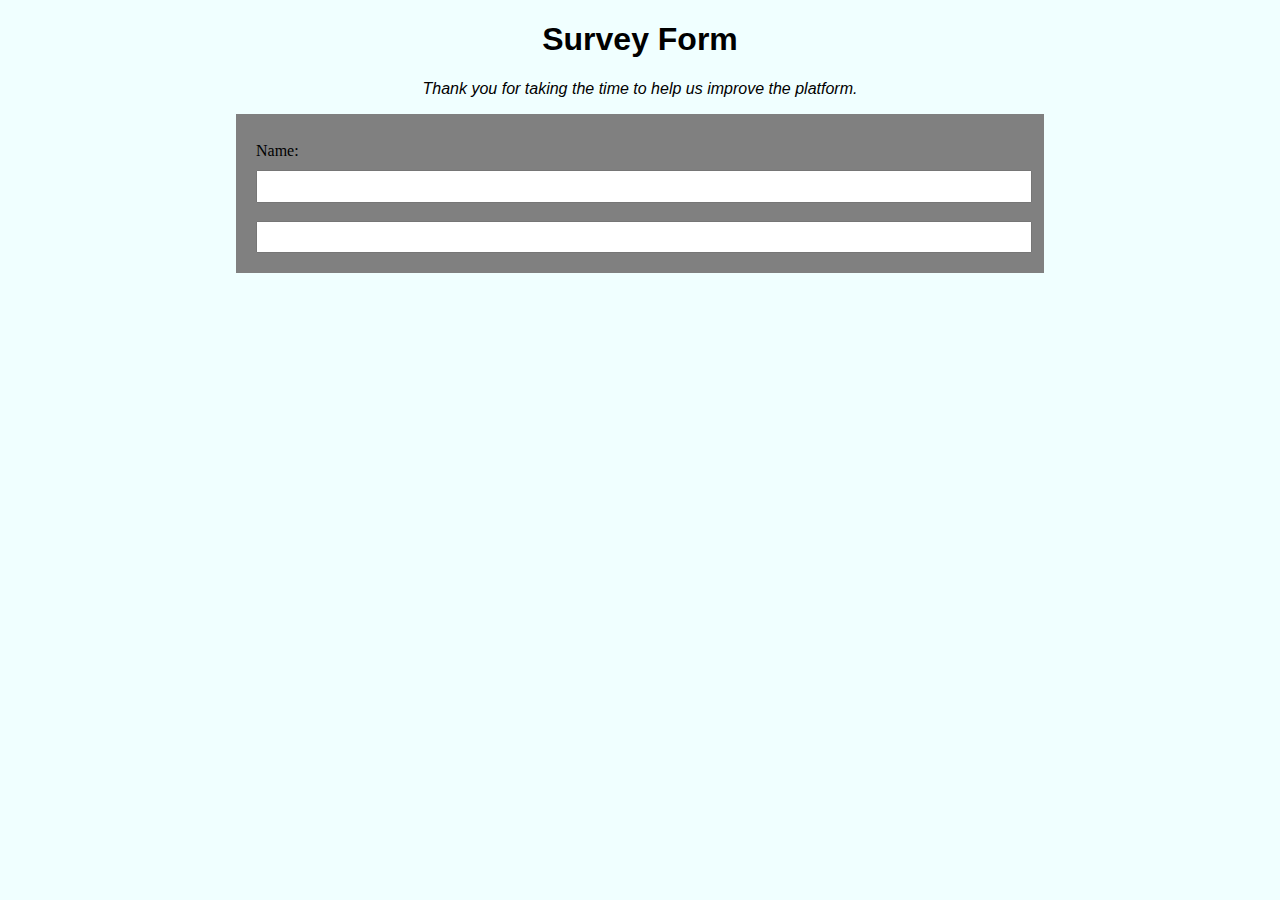
==== SurveyForm/index.html @ 91b944b2 "added index+style" ====
<!DOCTYPE html>
<html>
  <head>
    <title>Survey Form</title>
    <meta charset="UTF-8">
    <link rel="stylesheet" href="styles.css">
  </head>

  <body>
    <h1 id="title">Survey Form</h1>
    <p id="description" class="description">Thank you for taking the time to help us improve the platform.</p>

    <main>
        <form id="survey-form">
            <label for="name">
                Name: 
                <input id="name" type="text" required />
            </label>
            <input id="email" type="email" requred />
        </form>
    </main>

  </body>

</html>
---- SurveyForm/styles.css ----
body {
    background-color:azure;
}

form {
    display: block;
}

label {
    display: block;
    margin: 0.5rem 0;
}

input {
    margin: 10px 0 0 0;
    width: 100%;
    min-height: 2em;
}

.description {
    font-style: italic;
    font-family: 'Segoe UI', Tahoma, Geneva, Verdana, sans-serif;
    text-align: center;
}

#survey-form {
    width: 60vw;
    background-color: gray;
    margin: 0 auto;
    padding: 20px;
}

#title {
    text-align: center;
    font-family: 'Segoe UI', Tahoma, Geneva, Verdana, sans-serif;
}
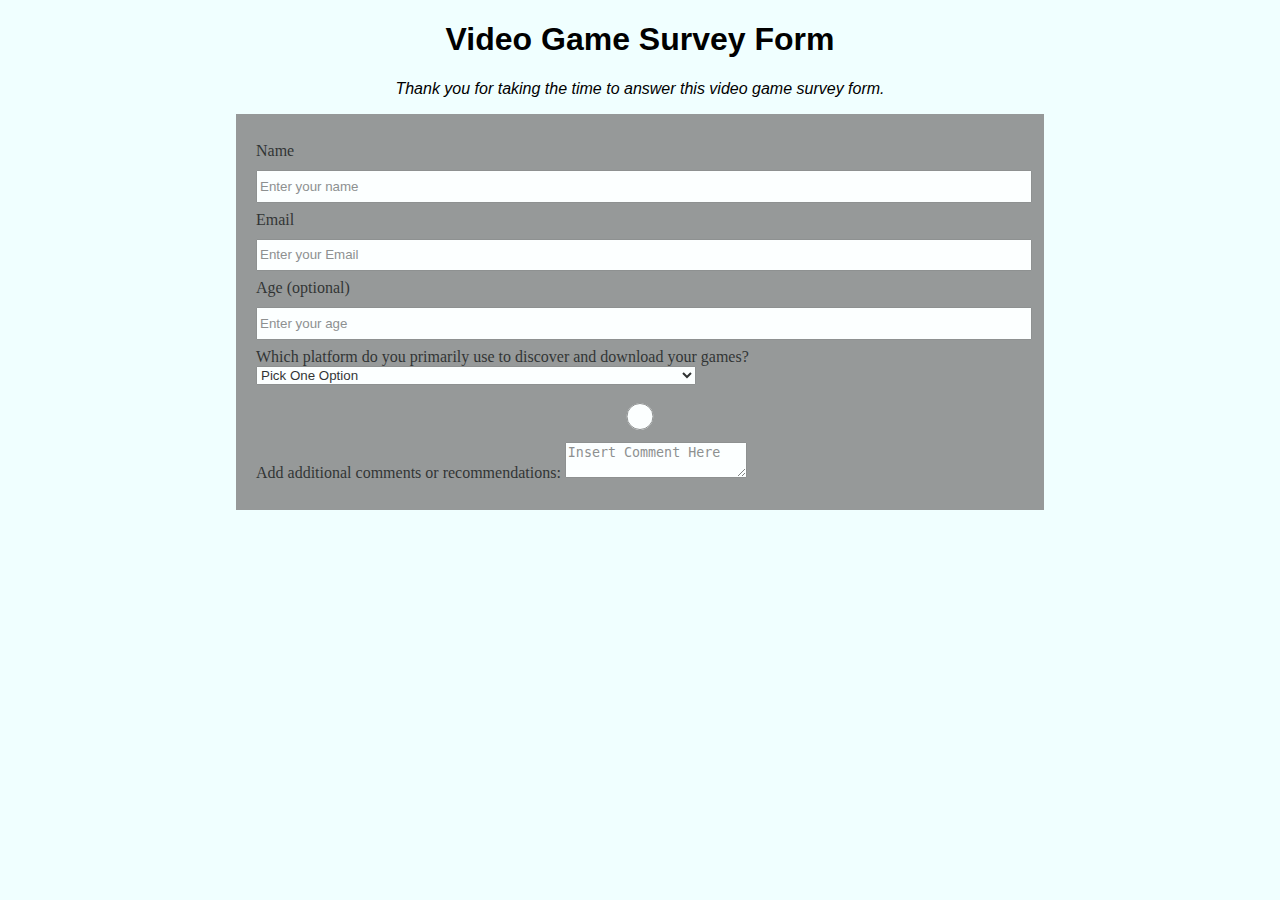
==== commit 48449da2: "edited index.html" ====
--- a/SurveyForm/index.html
+++ b/SurveyForm/index.html
@@ -1,22 +1,47 @@
 <!DOCTYPE html>
 <html>
   <head>
-    <title>Survey Form</title>
+    <title>Video Game Survey Form</title>
     <meta charset="UTF-8">
     <link rel="stylesheet" href="styles.css">
   </head>
 
   <body>
-    <h1 id="title">Survey Form</h1>
-    <p id="description" class="description">Thank you for taking the time to help us improve the platform.</p>
+    <h1 id="title">Video Game Survey Form</h1>
+    <p id="description" class="description">Thank you for taking the time to answer this video game survey form.</p>
 
     <main>
         <form id="survey-form">
-            <label for="name">
-                Name: 
-                <input id="name" type="text" required />
+            <label for="name" id="name-label">
+                Name 
+                <input id="name" type="text" placeholder="Enter your name" required />
             </label>
-            <input id="email" type="email" requred />
+            <label for="email" id="email-label">
+              Email 
+              <input id="email" type="email" placeholder="Enter your Email" required />
+            </label>
+            <label for="age" id="age-label">
+              Age (optional)
+              <input id="age" type="number" placeholder="Enter your age" />
+            </label>
+            <label>
+              Which platform do you primarily use to discover and download your games?
+              <select> 
+                <option>Pick One Option</option>
+                <option>Online Gaming Stores (Steam, Epic Games Store, etc.)</option>
+                <option>Mobile App Stores (Google Play, Apple Store)</option>
+                <option>Console Digital Stores (PlayStation Store, Xbox Store, etc.)</option>
+                <option>Game Subscription Services (Xbox Game Pass, PlayStation Plus, etc.)</option>
+                <option>Others (Please specify)</option>
+              </select>
+            </label>
+            <label>
+              <input type="radio" />
+            </label>
+            <label>
+              Add additional comments or recommendations:
+              <textarea placeholder="Insert Comment Here"></textarea>
+            </label>
         </form>
     </main>
 
--- a/SurveyForm/styles.css
+++ b/SurveyForm/styles.css
@@ -28,6 +28,7 @@
     background-color: gray;
     margin: 0 auto;
     padding: 20px;
+    opacity: 80%;
 }
 
 #title {
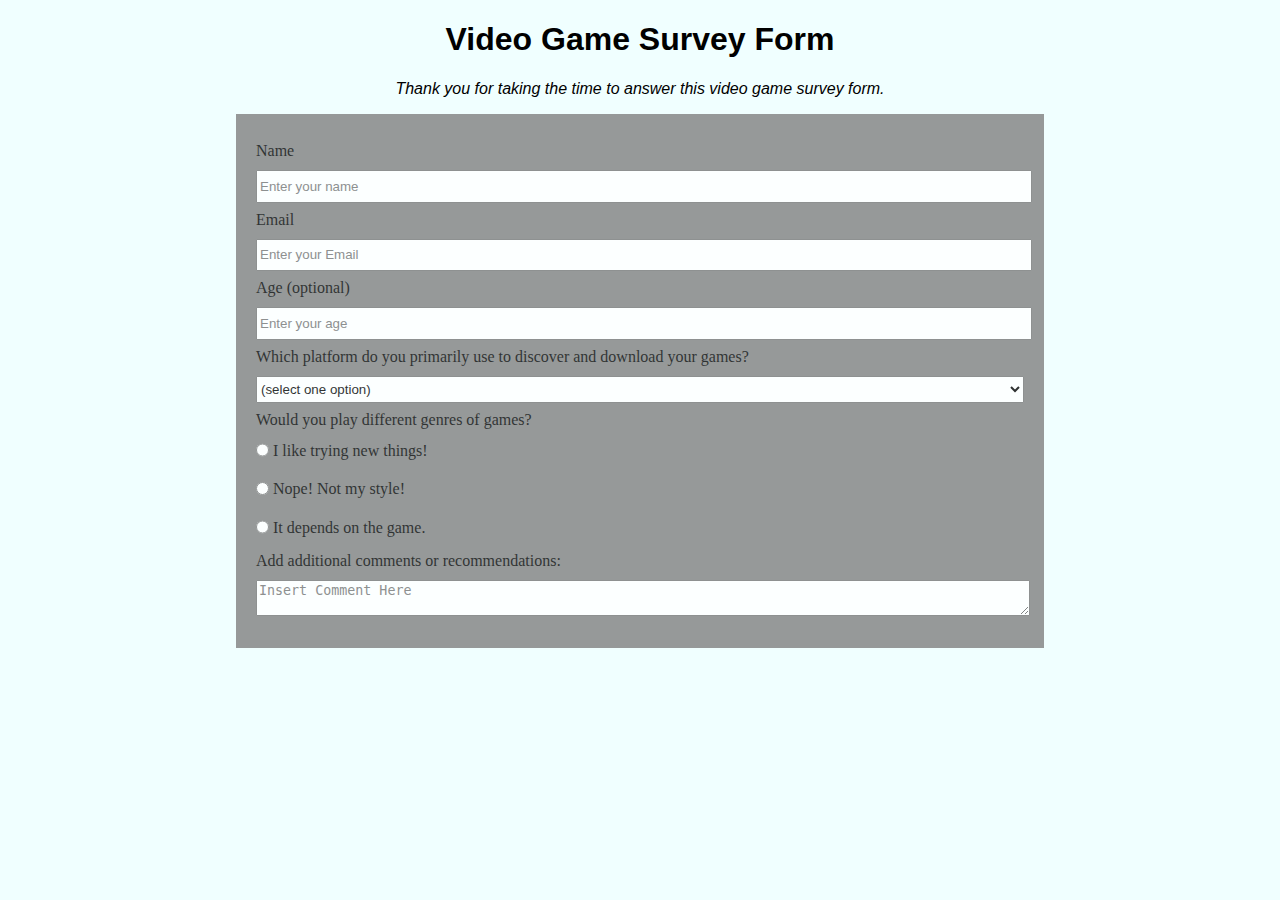
==== commit 84387601: "fixed layout and options" ====
--- a/SurveyForm/index.html
+++ b/SurveyForm/index.html
@@ -27,7 +27,7 @@
             <label>
               Which platform do you primarily use to discover and download your games?
               <select> 
-                <option>Pick One Option</option>
+                <option value="">(select one option)</option>
                 <option>Online Gaming Stores (Steam, Epic Games Store, etc.)</option>
                 <option>Mobile App Stores (Google Play, Apple Store)</option>
                 <option>Console Digital Stores (PlayStation Store, Xbox Store, etc.)</option>
@@ -35,8 +35,15 @@
                 <option>Others (Please specify)</option>
               </select>
             </label>
+            Would you play different genres of games?
+            <label>              
+              <input type="radio" class="inline" /> I like trying new things!
+            </label>
             <label>
-              <input type="radio" />
+              <input type="radio" class="inline" /> Nope! Not my style!
+            </label>
+            <label>
+              <input type="radio" class="inline" /> It depends on the game.
             </label>
             <label>
               Add additional comments or recommendations:
--- a/SurveyForm/styles.css
+++ b/SurveyForm/styles.css
@@ -11,7 +11,7 @@
     margin: 0.5rem 0;
 }
 
-input {
+input, textarea, select {
     margin: 10px 0 0 0;
     width: 100%;
     min-height: 2em;
@@ -21,6 +21,12 @@
     font-style: italic;
     font-family: 'Segoe UI', Tahoma, Geneva, Verdana, sans-serif;
     text-align: center;
+}
+
+.inline {
+    width: unset;
+    vertical-align: middle;
+    margin: 0 auto 0.25rem auto;
 }
 
 #survey-form {
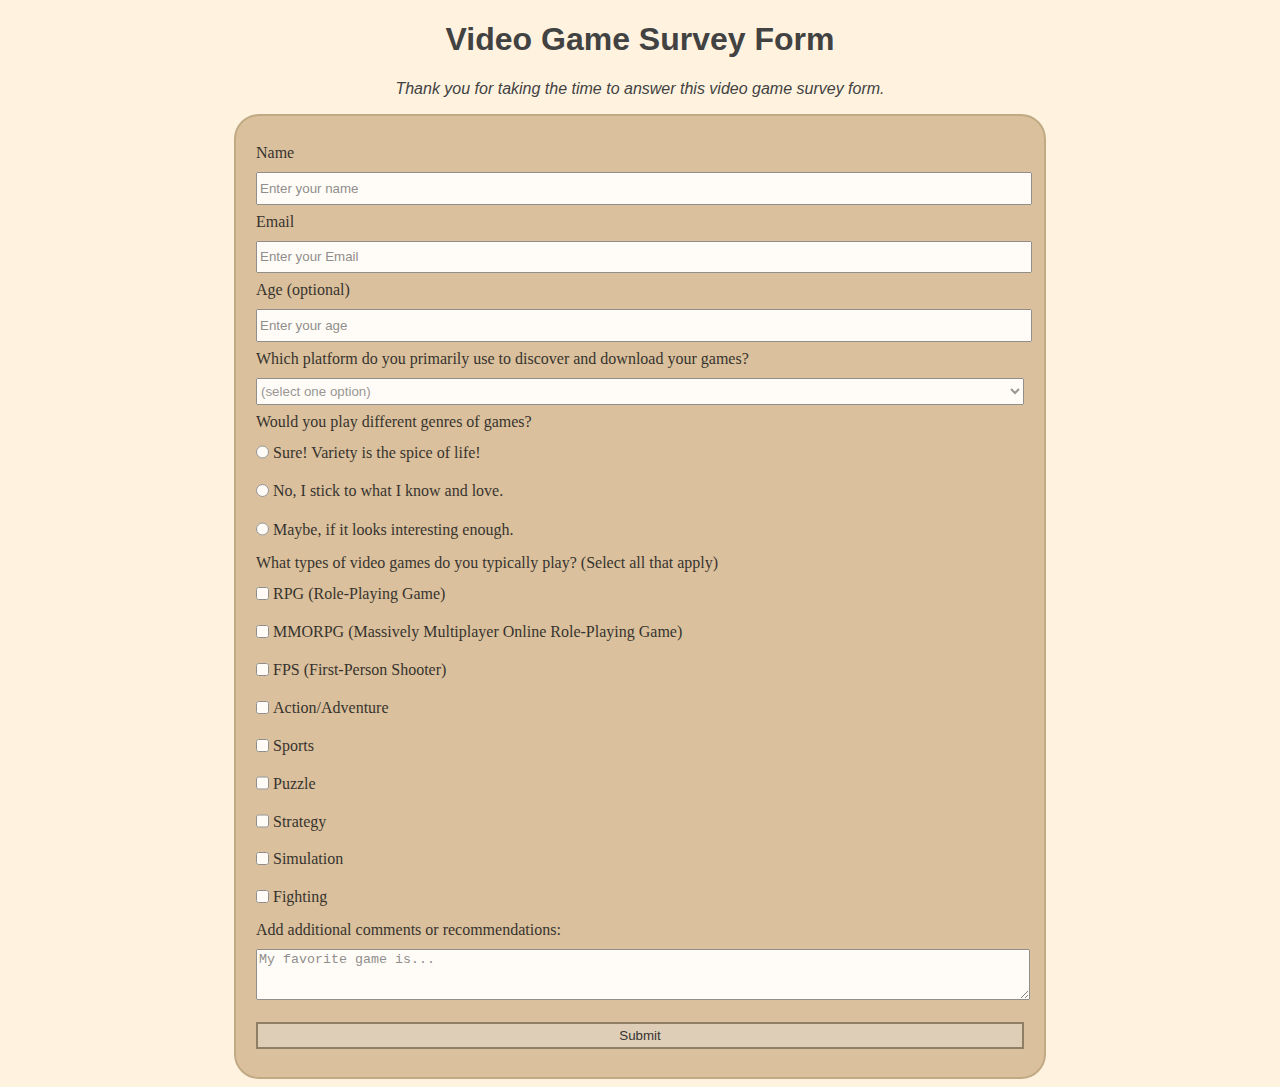
==== commit 55917ed7: "survey form certification completed" ====
--- a/SurveyForm/index.html
+++ b/SurveyForm/index.html
@@ -3,6 +3,7 @@
   <head>
     <title>Video Game Survey Form</title>
     <meta charset="UTF-8">
+    <meta name="viewport" content="width=device-width, initial-scale=1.0">
     <link rel="stylesheet" href="styles.css">
   </head>
 
@@ -13,41 +14,59 @@
     <main>
         <form id="survey-form">
             <label for="name" id="name-label">
-                Name 
+                Name
                 <input id="name" type="text" placeholder="Enter your name" required />
             </label>
             <label for="email" id="email-label">
               Email 
               <input id="email" type="email" placeholder="Enter your Email" required />
             </label>
-            <label for="age" id="age-label">
+            <label for="number" id="number-label">
               Age (optional)
-              <input id="age" type="number" placeholder="Enter your age" />
+              <input id="number" type="number" min="13" max="120" placeholder="Enter your age" />
             </label>
-            <label>
+            <label for="dropdown">
               Which platform do you primarily use to discover and download your games?
-              <select> 
+              <select id="dropdown"> 
                 <option value="">(select one option)</option>
                 <option>Online Gaming Stores (Steam, Epic Games Store, etc.)</option>
                 <option>Mobile App Stores (Google Play, Apple Store)</option>
                 <option>Console Digital Stores (PlayStation Store, Xbox Store, etc.)</option>
                 <option>Game Subscription Services (Xbox Game Pass, PlayStation Plus, etc.)</option>
-                <option>Others (Please specify)</option>
+                <option>Others</option>
               </select>
             </label>
             Would you play different genres of games?
             <label>              
-              <input type="radio" class="inline" /> I like trying new things!
+              <input type="radio" class="inline" name="type-of-game" value="1" />
+               Sure! Variety is the spice of life!
             </label>
             <label>
-              <input type="radio" class="inline" /> Nope! Not my style!
+              <input type="radio" class="inline" name="type-of-game" value="2" />
+               No, I stick to what I know and love.
             </label>
             <label>
-              <input type="radio" class="inline" /> It depends on the game.
+              <input type="radio" class="inline" name="type-of-game" value="3" />
+               Maybe, if it looks interesting enough.
+            </label>
+            <label>
+              What types of video games do you typically play? (Select all that apply)
+              <label><input type="checkbox" class="checkbox-input" value="1" />RPG (Role-Playing Game)</label>
+              <label><input type="checkbox" class="checkbox-input" value="2" />MMORPG (Massively Multiplayer Online Role-Playing Game)</label>
+              <label><input type="checkbox" class="checkbox-input" value="3" />FPS (First-Person Shooter)</label>
+              <label><input type="checkbox" class="checkbox-input" value="4" />Action/Adventure</label>
+              <label><input type="checkbox" class="checkbox-input" value="5" />Sports</label>
+              <label><input type="checkbox" class="checkbox-input" value="6" />Puzzle</label>
+              <label><input type="checkbox" class="checkbox-input" value="7" />Strategy</label>
+              <label><input type="checkbox" class="checkbox-input" value="8" />Simulation</label>
+              <label><input type="checkbox" class="checkbox-input" value="9" />Fighting</label>
             </label>
             <label>
               Add additional comments or recommendations:
-              <textarea placeholder="Insert Comment Here"></textarea>
+              <textarea placeholder="My favorite game is..." rows="3" cols="30"></textarea>
+            </label>
+            <label>
+              <input id="submit" type="submit" value="Submit"/>
             </label>
         </form>
     </main>
--- a/SurveyForm/styles.css
+++ b/SurveyForm/styles.css
@@ -1,5 +1,7 @@
 body {
-    background-color:azure;
+    background-color:#FFF3E0;
+    color: #424242;
+    font-family:Cambria, Cochin, Georgia, Times, 'Times New Roman', serif;
 }
 
 form {
@@ -15,6 +17,17 @@
     margin: 10px 0 0 0;
     width: 100%;
     min-height: 2em;
+    color: gray;
+}
+
+input[type="Submit"] {
+    color: black;
+    border: 2px solid #746346;
+    background-color: #d6c5af;
+}
+
+input[type="Submit"]:hover {
+    background-color: #e6e3df;
 }
 
 .description {
@@ -29,12 +42,21 @@
     margin: 0 auto 0.25rem auto;
 }
 
+.checkbox-input {
+    width: unset;
+    vertical-align: middle;
+    margin: 0 0.25rem 0.20rem auto;
+}
+
 #survey-form {
     width: 60vw;
-    background-color: gray;
+    background-color: #D2B48C;
     margin: 0 auto;
     padding: 20px;
     opacity: 80%;
+    border: 2px solid #B2996E;
+    color: black;
+    border-radius: 25px;
 }
 
 #title {
